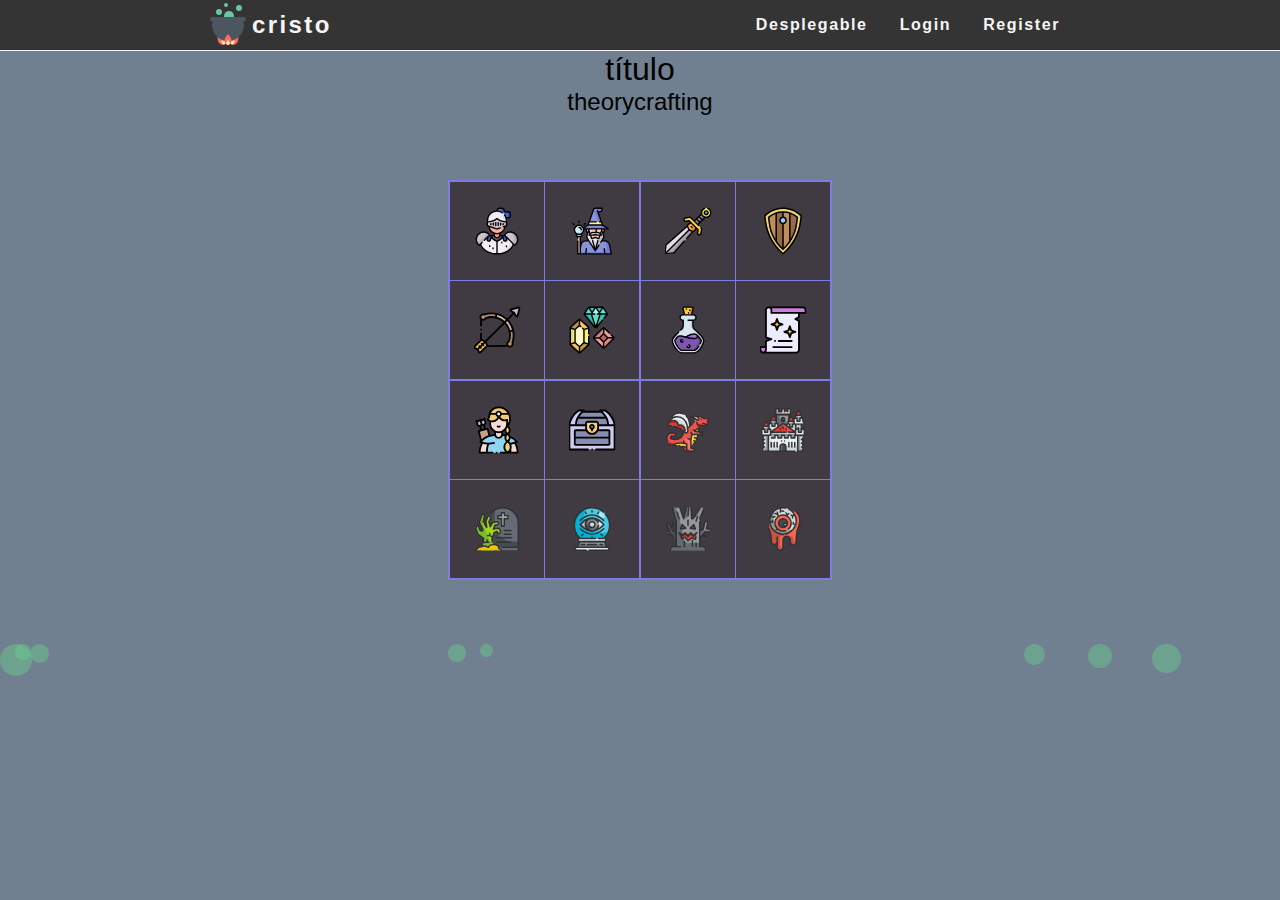
==== personal/personal.html @ 1090a3c8 "Add files via upload" ====
<!DOCTYPE html>
<html lang="en">

<head>
    <meta charset="UTF-8">
    <meta name="viewport" content="width=device-width, initial-scale=1.0">
    <link rel="stylesheet" href="personal.css">
    <title>Cristo Santana Hernández</title>
</head>

<body>
    <div class="container">
        <header>
            <nav class="nav-bar">

                <div id="logo">
                    <img src="img/main-icon.svg" alt="cristo">
                    <a href="http://127.0.0.1:5500/personal.html">cristo</a>
                </div>

                <input type="checkbox" id="cbmenu">

                <ul>
                    <li class="desplegable">
                        Desplegable
                        <ul>
                            <li><a href="">Option 1</a></li>
                            <li><a href="">Option 2</a></li>
                            <li><a href="">Option 3</a></li>
                        </ul>
                    </li>

                    <li><a href="">Login</a></li>
                    <li><a href="form.html">Register</a></li>

                </ul>


                <label for="cbmenu" id="menubutton">
                    <div></div>
                    <div></div>
                    <div></div>
                </label>

            </nav>
        </header>



        <main>
            <h1>título</h1>
            <h2>theorycrafting</h2>
            
            <div class="swamp">
                <div><img src="img/knight.svg" alt=""></div>
                <div><img src="img/mago.svg" alt=""></div>
                <div><img src="img/sword.svg" alt=""></div>
                <div><img src="img/game.svg" alt=""></div>
                <div><img src="img/bow-and-arrow.svg" alt=""></div>
                <div><img src="img/gemas.svg" alt=""></div>
                <div><img src="img/potion.svg" alt=""></div>
                <div><img src="img/spell.svg" alt=""></div>
                <div><img src="img/archer.svg" alt=""></div>
                <div><img src="img/treasure.svg" alt=""></div>
                <div><img src="img/dragon.svg" alt=""></div>
                <div><img src="img/castle.svg" alt=""></div>
                <div><img src="img/living-dead.svg" alt=""></div>
                <div><img src="img/crystal-ball.svg" alt=""></div>
                <div><img src="img/evil.svg" alt=""></div>
                <div><img src="img/eyeball.svg" alt=""></div>
            </div>

            <span class="bubble"></span>
            <span class="bubble | two"></span>
            <span class="bubble | three"></span>
            <span class="bubble | four"></span>
            <span class="bubble | five"></span>
            <span class="bubble | six"></span>
            <span class="bubble | seven"></span>
            <span class="bubble | eight"></span>

            <footer>

            </footer>
    </div>

</body>

</html>
---- personal/personal.css ----
*, *::after, *::before{
    box-sizing: border-box;
    padding: 0;
    margin: 0;
}
li{
    list-style: none;
}
:root {
    --main-color:rgb(53, 52, 52);
    --second-color: rgb(105,105,105);
    --fill-color:rgb(119,136,153);
    --background:rgb(112,128,144);
    --second-color50:  rgba(105, 105, 105, 0.5); 
}
body{
    font-family: 'Trebuchet MS', 'Lucida Sans Unicode', 'Lucida Grande', 'Lucida Sans', Arial, sans-serif;
    background-color: var(--background);
}

.container{
    min-width: 280px;
    margin: 0 auto;
}   
header a{
    text-decoration: none;
    color: whitesmoke;
}

/* #region nav-bar*/

.nav-bar{
    user-select: none;
    margin: 0 auto;
    display: flex;    
    background-color: var(--main-color);
    border-bottom: 0.1em solid whitesmoke;
    justify-content: space-around;
}
#logo img {
    width: 3rem;
}
#logo a{
    font-family: 'Trebuchet MS', 'Lucida Sans Unicode', 'Lucida Grande', 'Lucida Sans', Arial, sans-serif;
    font-size: 1.5em;
    align-self: center;
    letter-spacing: 0.1em;
    font-weight: bold;
}

.nav-bar div {
    display: flex;
    align-self: center;
    align-content: stretch;
}

.nav-bar div:last-child > a { /* primeros hijos*/
    padding: 1.2em;
}

.nav-bar > ul {
    font-weight: bold;
    color: whitesmoke;
    letter-spacing: 0.1em; 
    display: flex;
    align-self: center;
    background-color: var(--main-color);
}

.nav-bar > ul > li{
    padding: 1em;
    
}
.nav-bar > ul > li:hover, .desplegable:hover ul{
    text-shadow: 0px 0 1px whitesmoke;
    transition: 0.1s ease-in-out;
    display: block;    
}

.desplegable ul li:hover{
    transition: 0.2s ease-in-out;
    background-color: var(--second-color);
}
.desplegable ul{
    width: 9em;
    display: none;
    top: 3.2em;
    position: absolute;
    border: 1px solid whitesmoke;
}
.desplegable ul li {    
    display: flex;
    padding: 1em;
    background-color: var(--main-color);
}

#menubutton {
    min-width: 2rem;
    min-height: 1.8rem;
    border: 0.1em solid whitesmoke;
    border-radius: 0.2em;
    display: flex;
    flex-flow: column;
    justify-content: space-around;
    margin: 0.5em 0;
    padding: 0.3em;
    display: none;
}
#menubutton > div{
    background-color: whitesmoke;
    width: 100%;
    border: 0.1em solid whitesmoke;
    border-radius: 0.1em;
}

.nav-bar #cbmenu:checked + ul{
    display: flex;
    flex-flow: column;
    position: absolute;
    border: 1px solid whitesmoke;
    top: 3.1em;
    right: 0em;
}
#cbmenu { 
    display: none;
}

#register:checked + li {
    display: flex;
}
/* #endregion nav-bar*/

/* #region form*/
form h1 {
    color: whitesmoke;
    font-size: 1.3rem;
    margin: 0.5em 0;
}



form {
    border: 1px solid whitesmoke;
    background-color: var(--main-color);
    max-width: 320px;
    display: flex;
    flex-flow: column;
    margin: 0 auto;
    text-align: center;
    align-items: center;
   
}
form input{
    width: 80%;
    margin: 0.5em 0;
}

#signup{
    margin: 2em;
}
/* #endregion nav-bar*/


/* #region main*/
main h1, h2{
    text-align: center;
    font-weight: 500;
}
img {
    width: 100%;
    height: 100%;
}
.swamp {
    margin: 4em auto;
    width: 30%;
    height: 30%;
    text-align: center;
    display: grid;
    grid-template-columns: repeat(4, 1fr);
    grid-template-rows: repeat(4, 1fr);

    background-color: rgb(126, 124, 226);
    padding: 0.1em;
    gap: 0.1em;
}
.swamp > div {
    background-color: rgba(56, 50, 46, 0.89);
}
.swamp img {
    transform: scale(0.5);
}
.swamp img:hover {
    transform: scale(0.6);
}
/* #endregion main*/


/*#region bubble */
.bubble {
    height: 2em;
    width: 2em;
    background-color: rgb(104, 214, 141);
    border-radius: 50%;
    display: inline-block;
    animation: subida 5s linear infinite, lateral 1s ease-in-out infinite alternate;
    position: fixed;
    z-index: -1;
    opacity: 0.4;
}
.two {
    height: 1.2em;
    width: 1.2em;
    animation: subida 4s linear infinite, lateral 1s ease-in-out infinite alternate;
    transform: translateX(30px);
}
.three {
    height: 1em;
    width: 1em;
    animation: subida 3.2s linear infinite, lateral 1s ease-in-out infinite alternate;
    transform: translateX(15px);
}
.four {
    height: 0.8em;
    width: 0.8em;
    animation: subida 6s linear infinite, lateral 1s ease-in-out infinite alternate;
    transform: translateX(30em);
}
.five {
    height: 1.1em;
    width: 1.1em;
    animation: subida 4s linear infinite, lateral 1s ease-in-out infinite alternate;
    transform: translateX(35vw);
}
.six{
    height: 1.3em;
    width: 1.3em;
    animation: subida 3s linear infinite, lateral 1s ease-in-out infinite alternate-reverse;
    transform: translateX(80vw);
}
.seven {
    height: 1.8em;
    width: 1.8em;
    animation: subida 2.7s linear infinite, lateral 3s ease-in-out infinite alternate;
    transform: translateX(90vw);
}
.eight {
        height: 1.5em;
        width: 1.5em;
        animation: subida 4s linear infinite, lateral 1s ease-in-out infinite alternate-reverse;
        transform: translateX(85vw);
}
/*#endregion bubble */


@keyframes subida {
    0%{
        bottom: 1vh;
    }
    100%{
        bottom: 100vh;
    }

}
@keyframes lateral {
    0%{
        left: 2vw;
    }
    100% {
        left: 5vw;
    }
}

/*  < 490px */
@media screen and (max-width: 490px) {
    .nav-bar > ul {
        display: none;
    }
    #menubutton{
        display: flex;
    }
    .desplegable ul{
        top: -1px;
        right: 8.7em;
    }
    .swamp{
        background-color: antiquewhite;
    }
  }
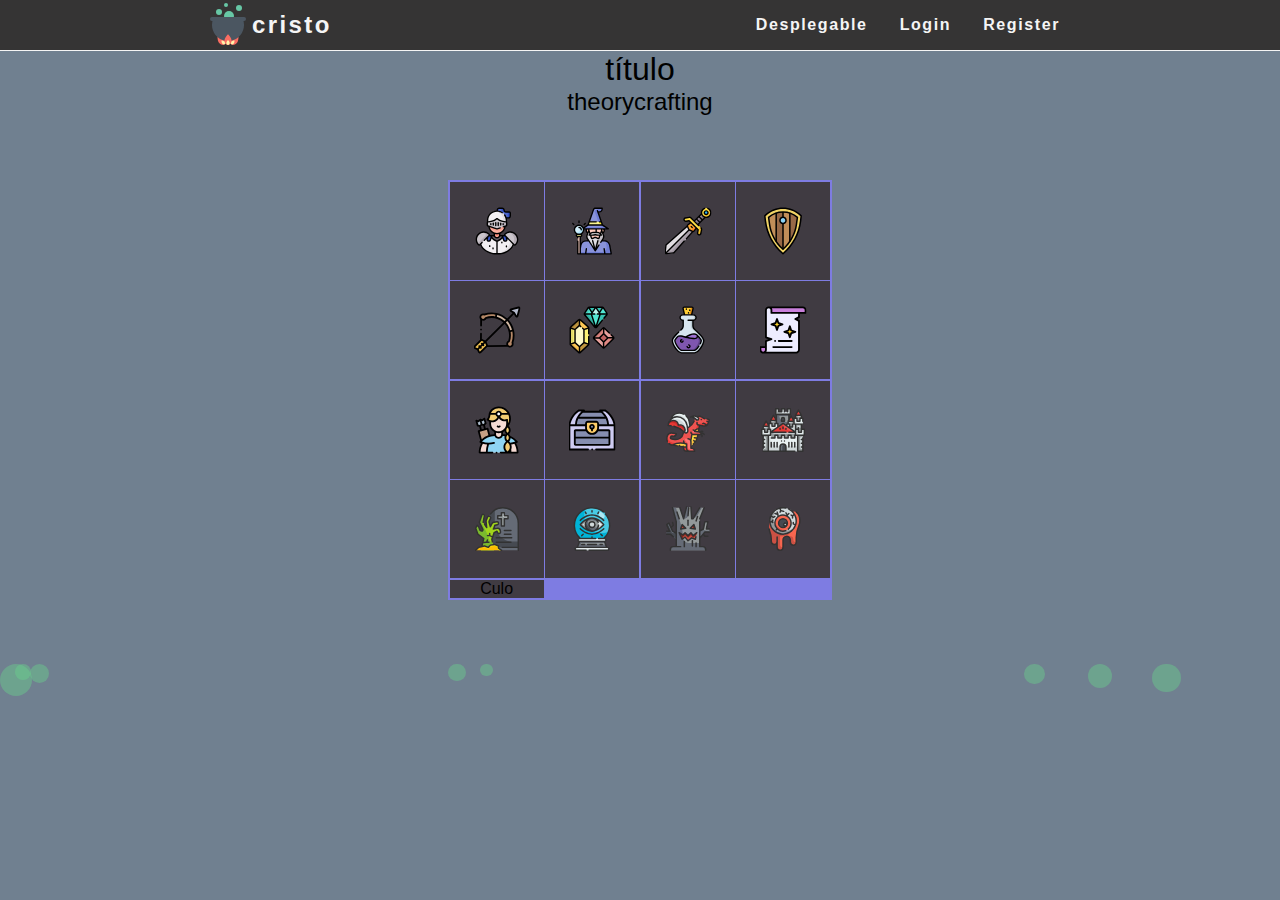
==== commit 694c3f58: "Coso" ====
--- a/personal/personal.html
+++ b/personal/personal.html
@@ -68,6 +68,7 @@
                 <div><img src="img/crystal-ball.svg" alt=""></div>
                 <div><img src="img/evil.svg" alt=""></div>
                 <div><img src="img/eyeball.svg" alt=""></div>
+                <div>Culo</div>
             </div>
 
             <span class="bubble"></span>
